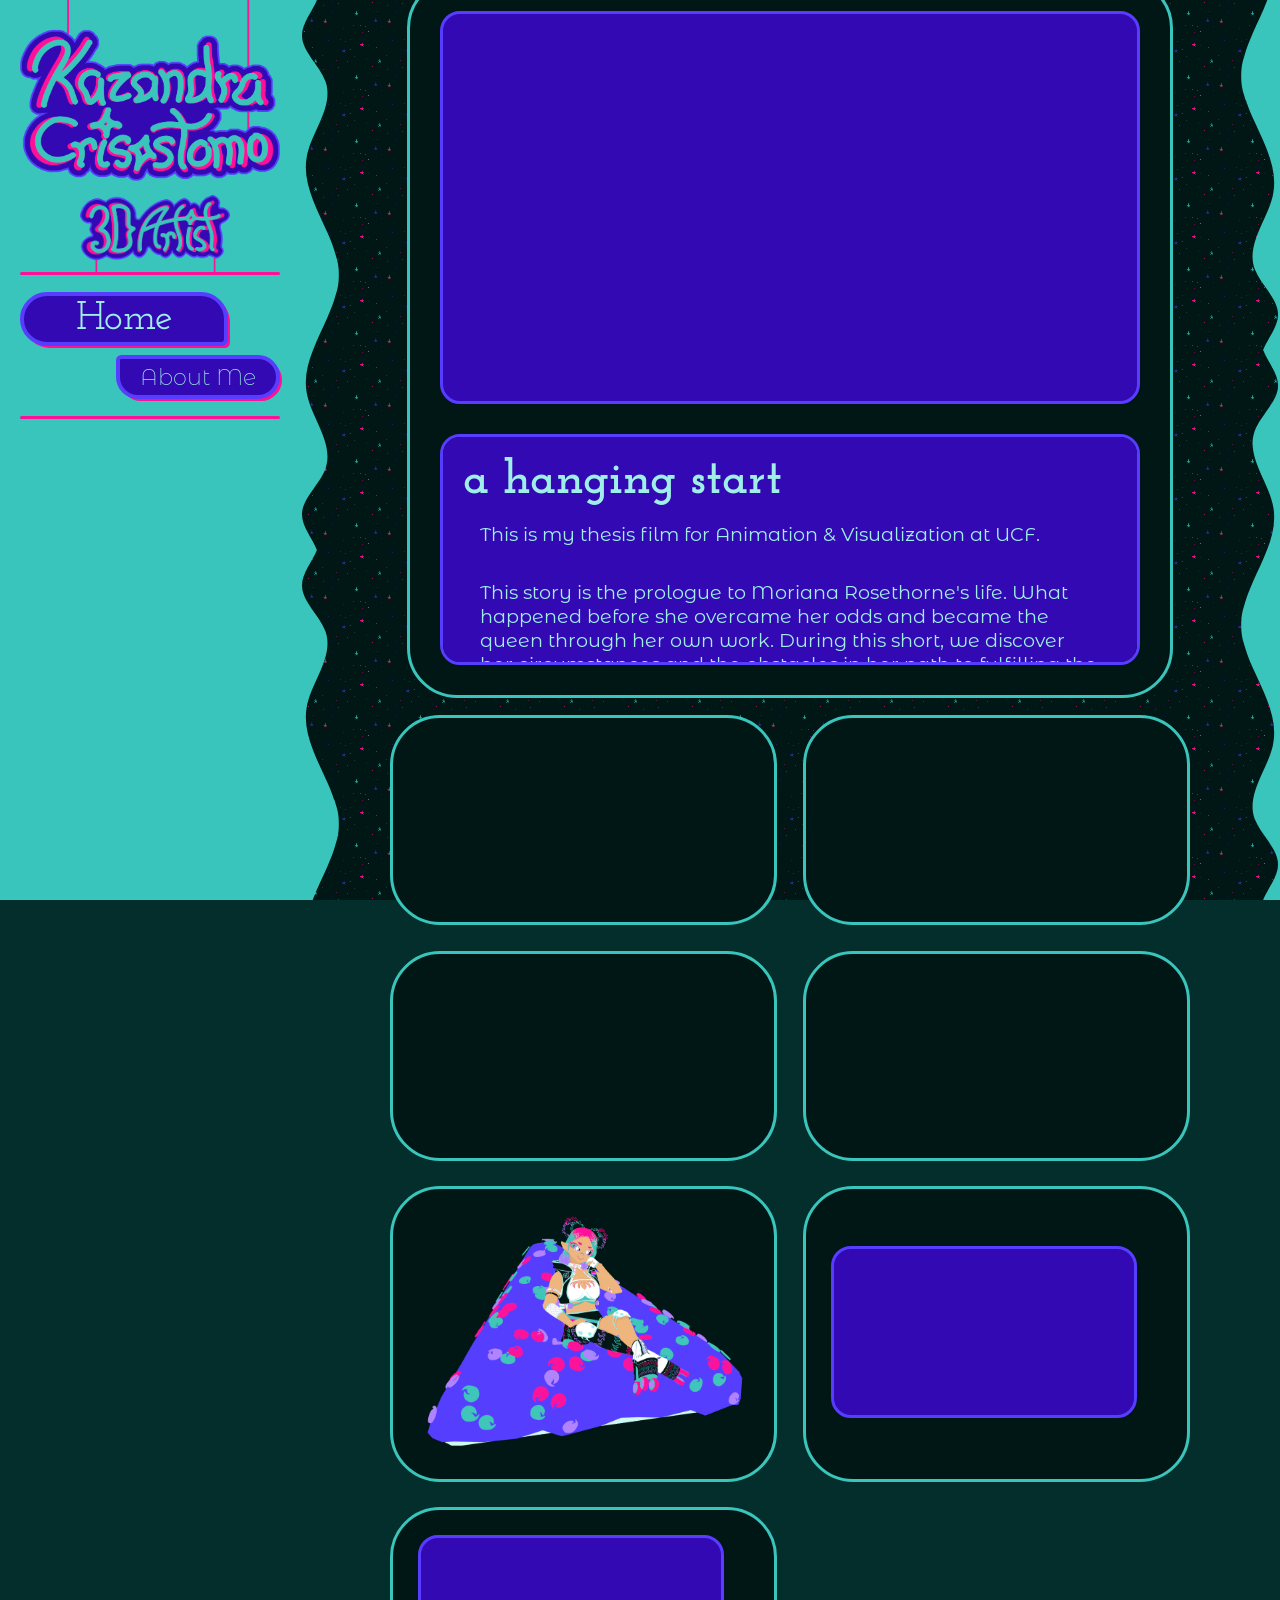
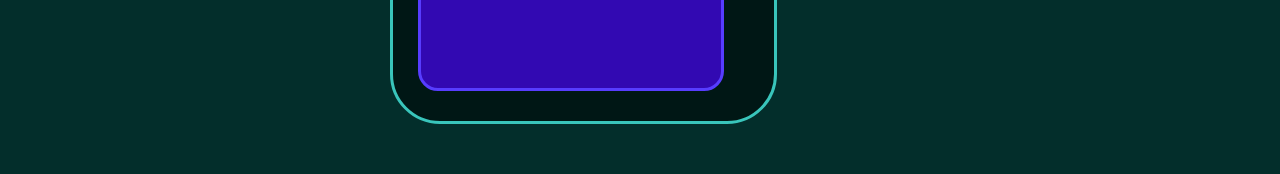
==== allgrid.html @ 45d417b5 "added some new models and descriptions, and made another page to have a grid-based layout with no de" ====
<!-- KZ's Portfolio with help from Fudgeu (thx dude) -->                                                                                                                   
<!DOCTYPE html>
<html lang='en' class=''>
    <head>

        <meta charset='UTF-8'>
        <meta name="description" content="KZ's artist portfolio">
        <meta name="keywords" content="artist, portfolio, 3D">
        <meta name="author" content="Kazandra Crisostomo">
        <meta name="viewport" content="width=device-width, initial-scale=1.0">

        <link href="styles4grid.css" rel="stylesheet" type="text/css" media="all">
        <title>Kazandra's Portfolio</title>
        <link rel="icon" href="favicon.ico" type="image/x-icon">

        <!-- <script src="videoModelScrubbing.js"></script> -->

    </head>

    <body>
        <!-- <img src="site under construction.png" style="position:fixed; height: 20vh; bottom: 20px; right: 40px; z-index: 1;"> -->
        <div class="everything">
            <div class="sidebar">
                <div class="sideContent">
                    <div class="nameplate" id="nameButton">
                        <img src="kz_title.png"/>
                    </div>
                    <div class="titleplate">
                        <img src="3D artist plate.png"/>
                    </div>

                    <div class="emptyBox" style="height: 60px;"></div>
                    
                    <div class="navButtons">
                        <div class="emptyBox" style="display:flex; background: #ff1098; border-radius: 10px; width: 100%; height: 3px;"></div>
                        <div class="navButton homeButton" onclick="sectionSkipTo('#homeTop')">Home</div>
                        <div class="navButton aboutButton" id="aboutButtonClicker">About Me</div>
                        <div class="emptyBox" style="display:flex; background: #ff1098; border-radius: 10px; width: 100%; height: 3px;"></div>
                        
                        <!-- <div class="navButton bigButton" onclick="sectionSkipTo('#3dEnv')">3D Digital</div>
                        <button class="navButton subButton" onclick="sectionSkipTo('#3dEnv')">Environment</button>
                        <button class="navButton subButton" onclick="sectionSkipTo('#3dChar')">Character</button>
                        <button class="navButton subButton" onclick="sectionSkipTo('#3dAnim')">Animation</button> -->
                        <!-- <div class="navButton otherButton" onclick="sectionSkipTo('#2dDigi')">2D Digital</div>
                        <div class="navButton otherButton" onclick="sectionSkipTo('#Misc')">Miscellaneous</div> -->
                    </div>
                </div>
                <div class="waveBorder"></div>
            </div>


            <div class="emptyBox" id="homeTop"></div>
            <div class="content">
                <div class="featuredContainer">
                    <div class="featured">
                        <div class="featMediaContainer">
                            <iframe src="https://www.youtube.com/embed/e79Un6kbOX0?si=t1irAq1uXTUGcDLI" title="YouTube video player"
                            frameborder="0" allow="accelerometer; autoplay; clipboard-write; encrypted-media; gyroscope; web-share"
                            referrerpolicy="strict-origin-when-cross-origin" allowfullscreen></iframe>
                        </div>
                        <div class="featMediaText">
                            <h1>a hanging start</h1>

                            <p>This is my thesis film for Animation & Visualization at UCF.</p>
                            <p>This story is the prologue to Moriana Rosethorne's life. What happened before she overcame her odds and
                                became the queen through her own work. During this short, we discover her circumstances and the
                                obstacles in her path to fulfilling the duty given to her as a child.
                            </p>
                            <p>I absolutely loved modeling everything for this project. I can't wait to make even more in the future,
                                whether in film or games.
                            </p>
                            <p>Created using Autodesk Maya, Maxon ZBrush, and Substance 3D Painter. Edited in Adobe After Effects.</p>
                        </div>
                    </div>
                </div>


                <div class="emptyBox" style="height: 40px;"></div>

                <div class="galleryStuffContainer">
                    
                    <div class="galleryStuff">
                        <div class="galleryContent">
                            <a href="art/SoundShower.html">
                                <video
                                    class="modelVideo"
                                    src="/art/3D Env/SoundShower Rendered.mp4"
                                    autoplay
                                    loop
                                    muted
                                    draggable="false"
                                >
                                </video>
                            </a>
                        </div>
                        <div class="galleryContent">
                            <a href="art/LoveShow.html">
                                <video
                                class="modelVideo"
                                src="/art/3D Env/Love Show Rendered.mp4"
                                autoplay
                                loop
                                muted
                                draggable="false"
                                >
                                </video>
                            </a>
                            
                        </div>
                        <div class="galleryContent">
                            <a href="art/SMYRA.html">
                                <video
                                class="modelVideo"
                                src="/art/3D Env/SMYRA Rendered.mp4"
                                autoplay
                                loop
                                muted
                                draggable="false"
                                >
                                </video>
                            </a>
                        </div>
                        <div class="galleryContent">
                            <a href="art/MoriOG.html">
                                <video
                                class="modelVideo"
                                src="/art/3D Chara/Mori Og Rendered.mp4"
                                autoplay
                                loop
                                muted
                                draggable="false"
                                >
                                </video>
                            </a>
                        </div>
                        <div class="galleryContent">
                            <div class="galleryMedia">
                                <a href="art/Donut.html">
                                    <img src="/art/3D Anim/donut.gif"/>
                                </a>
                                
                            </div>
                        </div>
                        <div class="galleryContent">
                            <div class="galleryMedia">
                                <a href="art/Roberto.html">
                                    <video
                                    class="modelVideo"
                                    src="/art/3D Anim/Roberto Rendered smaller maybe.mp4"
                                    autoplay
                                    loop
                                    muted>
                                    <p>Sorry this video didn't load! Please try refreshing the page to see it!</p>
                                    </video>
                                </a>
                            </div>
                        </div>
                        <div class="galleryContent">
                            <a href="art/SPGSCS.html">
                                <video
                                class="modelVideo modVidBG"
                                src="art/3D Anim/SPGSCS Rendered.mp4"
                                autoplay
                                loop
                                muted
                                draggable="false"
                                >
                                </video>
                            </a>
                        </div>
                        

                    </div>


                </div>

            </div>

            <div class="waveBorder right"></div>
            

        </div>




        <!--Modal for about me-->
        <div id="aboutModal" class="modal4About">
            <!-- Modal content -->
            <div class="aboutContent">
                <img src="name popdown.svg" class="popDown">
                <div class="aboutDesc">
                    <button class="closeAboutButton">close</button>
                    </button>
                    <h5>Kazandra</h5>
                    <h5 style="margin-left: 80px; line-height: 63px;">Crisostomo</h5>
                    <p style="margin-top: 40px;	font-size: 1.1em;">
                        Hello! I'm <span style="color:#ff1098; font-weight: 600;">Kazandra</span>!
                        I am a 3D artist about to graduate from UCF
                        with my BFA in Emerging Media in the Animation & Visualization
                        track. I love thinking about how objects are made and structured!
                    </p>
                    <p style="font-size: 1.1em;">
                        From sculpture and book binding to knitting and party decor, everything can be an
                        opportunity to flex my creativity both digitally and physically.
                    </p>
                    <ul style="font-size: 1.1em;">
                        I am familiar primarily with 3D modeling programs, including
                        <li>Autodesk Maya</li>
                        <li>Maxon ZBrush</li>
                        <li>Blender</li>
                        <li>Substance 3D Painter</li>
                    </ul>
                    <div class="emptyBox" style="height: 30px;"></div>
                    <a class="contactButton"
                        style="margin-left: 20px;"
                        href="Crisostomo_Kazandra_Resume_2.pdf"
                        download>
                        <u>Download my Resume?</u>
                    </a>

                    <div class="contactBox">
                        <h3><b>Let's Connect!</b></h3>
                        <p>
                            Clicking this button will send a message to my email <u>kzzzcrisis@gmail.com</u>! The subject line
                            is already filled out, so write your comment below! Please make sure to include an email for me
                            to contact you back.
                        </p>
                        <p>
                            My focus of work is on 3D models. While I primarily work on environments and props, I have also made 
                            character models with both rigging and blendshapes. I also have experience working with node-based
                            shader systems in both Autodesk Maya and Blender.   
                        </p>
                        <!-- <form>
                            <input type="text" id="fName" name="fName" placeholder="First Name" required>
                            <input type="text" id="lName" name="lName" placeholder="Last Name" required><br>
                            <input type="email" id="email" name="email" placeholder="Email Address" required><br>
                            <textarea id="comment" name="comment" rows="5" cols="50" placeholder="Comment goes here!" required></textarea><br>
                            <input type="submit" value="Submit">
                        </form> -->
                    </div>
                    <a class="contactButton emailButton"
                        href=" mailto:kzzzcrisis@gmail.com?subject=Contact%20from%20Portfolio%20Website&body=Hey!%20Please%20rewrite%20this%20paragraph%20to%20let%20me%20know%20what%20you'd%20like%20to%20say.%20Thanks%20for%20reaching%20out!">
                        Shoot me an email?
                    </a>
                    
                    
                    <img src="headshot.png" class="headshot">
                </div>
            </div>
        </div>

        
        <!-- popup for small screen -->
         <div id="mobileUsers">
            <div class="mobilePopup">
                <p>Hey! This website was unfortunately not optimized for a mobile viewing
                experience. Please check me out on ArtStation!</p>
                <div style="height:10px;"></div>
                <a href="https://kzzzcrisis.artstation.com/">Artstation link here</a>
            </div>
         </div>

        <!-- this is the popup for if ppl do phone -->
        <script>
            var mobileUserLol = document.getElementById('mobileUsers');
            var everythinger = document.getElementsByClassName("everything")[0];

            window.addEventListener('load', () => {
                if (window.screen.width < 900) {
                    mobileUserLol.classList.add('show');
                    mobileUserLol.classList.add('stopScrolling');
                    document.body.classList.add('stopScrolling');
                    everythinger.classList.add('blurThis');
                }
            })
        </script>

        <!-- this script is for the about me modal -->
        <script>
            // Get the modal
            var modal = document.getElementById('aboutModal');

            // Get the button that opens the modal
            var btn = document.getElementById("nameButton");
            var butt = document.getElementById("aboutButtonClicker");

            // Get the <span> element that closes the modal
            var closer = document.getElementsByClassName("closeAboutButton")[0];

            // this is the thing to get the blur to work
            var everything = document.getElementsByClassName("everything")[0];

            // When the user clicks on the button, open the modal
            btn.onclick = function() {
                modal.classList.add('show');
                modal.classList.add('stopScrolling');
                document.body.classList.add('stopScrolling');
                everything.classList.add('blurThis');
            }
            butt.onclick = function() {
                modal.classList.add('show');
                modal.classList.add('stopScrolling');
                document.body.classList.add('stopScrolling');
                everything.classList.add('blurThis');
            }

            // When the user clicks on <span> (x), close the modal
            closer.onclick = function() {
                modal.classList.remove('show');
                modal.classList.remove('stopScrolling');
                document.body.classList.remove('stopScrolling');
                everything.classList.remove('blurThis');
            }

            // When the user clicks anywhere outside of the modal, close it
            window.onclick = function(event) {
                if (event.target == modal) {
                modal.classList.remove('show');
                modal.classList.remove('stopScrolling');
                document.body.classList.remove('stopScrolling');
                everything.classList.remove('blurThis');
                }
            }
        </script>

        <!-- this one is for skipping to whatever seciton using the sidebar buttons -->
        <script>
            function sectionSkipTo(link){
                document.documentElement.style.scrollBehavior="smooth"
                window.location.replace(link)
                setTimeout(()=>{document.documentElement.style.scrollBehavior="unset"},1500) 
            }
        </script>



    </body>
</html>
---- styles4grid.css ----
@import url('https://fonts.googleapis.com/css2?family=Montserrat+Alternates:wght@400;600&display=swap');
@import url('https://fonts.googleapis.com/css2?family=Josefin+Slab:wght@700&display=swap');

* {
    box-sizing: border-box;
}

body {
	display: flex;
    background-color: #032e2b;
    background-image: url(pxl_star.gif);
    background-repeat: repeat;
    background-size: 5%;
    background-attachment: fixed;
    padding: 0;
    margin: 0;
    color: #9feee8;
    font-family: "Montserrat Alternates", sans-serif;
}

h1 {
	font-family: "Josefin Slab";
	font-size: 3em;
    margin: 0;
}
h2 {
	font-family: "Josefin Slab";
	font-size: 1.8em;
}

/* side buttons */
h3 {
	font-family: "Montserrat Alternates", sans-serif;
	font-size: 1.2em;
    margin: 10px;
}
/* this is for the arrow down */
h4 {
	font-family: "Josefin Slab";
	font-size: 2em;
    margin: 0;
}
h5 {
    font-family: "Josefin Slab";
	font-size: 5em;
    margin: 0;
}
p {
	font-size: 1.2em;
	font-family: "Montserrat Alternates", sans-serif;
    margin: 17px;
}



.everything{
    display: flex;
    filter: blur(0px);
    backdrop-filter: blur(0px);
}



.sidebar {
    display: flex;
    position: sticky;
    top: 0;
    height: 100vh;
    align-self: flex-start;
}

.sideContent {
    display: flex;
    flex-direction: column;
    background-color: #39c5bb;
    text-wrap: wrap;
    text-align: center;
    width: 300px;
    padding: 0 20px;
}

.sideContent img {
    width: 100%;
}

.waveBorder {
    align-self: flex-start;
    display: flex;
    background-image: url("wavy bar.svg");
    background-repeat: repeat-y;
    height: 100vh;
    min-width: 40px;

    &.right {
        position: sticky;
        top: 0;
        transform: rotate(180deg);
    }
}
.navButtons {
    display: flex;
    flex-direction: column;
    padding: 7px 0;
    gap: 17px;
}

.navButton {
    font-family: "Josefin Slab";
    box-shadow: 3px 3px 0 -1px #ff1098;
    padding: 20px 20px;
    background: #3209B2;
    color: #9feee8;
    border: 4px solid #573DFF;
    font-weight: 500;
    cursor: pointer;

    &:hover {
        background: #573DFF;
    }

    &.homeButton {
        font-size: 2.5em;
        width: 80%;
        border-radius: 42px 42px 10px 42px;
        text-align: center;
        padding: 3px 20px;
        margin-bottom: -8px;
    }

    &.aboutButton {
        border-radius: 10px 42px 42px 42px;
        font-size: 1.4em;
        font-weight: 200;
        font-family: "Montserrat Alternates", sans-serif;
        text-align: center;
        padding: 4px 20px;
        min-width: 175;
        align-self: end;
    }

    &.bigButton {
        font-size: 1.6em;
        width: 80%;
        text-align: left;
        border-radius: 42px 42px 10px 42px;
        padding: 10px 20px;
    }

    &.subButton {
        text-align: right;
        align-self: end;
        font-size: 1.4em;
        font-weight: 200;
        font-family: "Montserrat Alternates", sans-serif;
        border-radius: 10px 42px 42px 42px;
        min-width: 175px;
        padding: 10px 20px;
    }

    &.otherButton {
        border-radius: 42px;
        font-size: 1.6em;
        text-align: left;
        padding: 10px 20px;
        width: 80%;
    }
}





.content {
    display: flex;
    flex-direction: column;
    padding: 0 50px 50px 50px;
    overflow-x: hidden;
}

.emptyBox {
    display: flex;
    align-items: flex-end;
    justify-content: center;
}

.featuredContainer {
    display: flex;
    flex-direction: column;
    justify-content: center;
    align-items: center;
    height: 75vh;
}

.featured {
    display: flex;
    align-items: center;
    padding: 30px;
    gap: 30px;
    background: #001715;
    border-radius: 50px;
    border: 3px solid #39c5bb;

    @media (max-width: 1600px) {
        flex-direction: column;
        max-width: 100%;
        max-height: 80vh;
        width: unset;

        & .featMediaText {
            min-width: unset;
        }

        & .featMediaContainer {
            width: 700px;
        }
    }
}

.featMediaContainer {
    display: flex;
    flex-direction: column;
    aspect-ratio: 16/9;
    height: 100%;
}

.featMediaContainer img {
    background: #3209B2;
    max-height: 56vh;
    max-width: 45vw;
}
.featMediaContainer iframe {
    background: #3209B2;
    border: 3px solid #573dff;
    border-radius: 20px;
    height: 100%;
    aspect-ratio: 16/9;
}

.featMediaText {
    display: flex;
    flex-direction: column;
    border-collapse: collapse;
    background: #3209B2;
    text-wrap: wrap;
    text-align: left;
    color: #9feee8;
    padding: 20px;
    border-radius: 20px;
    border: 3px solid #573dff;
    overflow-y: auto;
    min-width: 400px;
    max-width: 700px;
    height: 100%;
    overflow: auto;
    scrollbar-color: #39c5bb #573DFF;
    scrollbar-width: auto;
}


/* section headers */
.sectionTitle {
    font-family: "Josefin Slab";
    box-shadow: 3px 3px 0 -1px #ff1098;
    padding: 20px 20px;
    background: #3209B2;
    color: #9feee8;
    border: 4px solid #573DFF;
    font-weight: 500;
    cursor: pointer;
    font-size: 1.8em;
    width: 40%;
    text-align: left;
    border-radius: 42px 42px 10px 42px;
    padding: 10px 20px;
    margin-bottom: 10px;
    scroll-margin-top: 30px;
}
.sectionSpecific {
    font-family: "Josefin Slab";
    box-shadow: 3px 3px 0 -1px #ff1098;
    padding: 20px 20px;
    background: #3209B2;
    color: #9feee8;
    border: 4px solid #573DFF;
    font-weight: 500;
    cursor: pointer;
    text-align: right;
    font-size: 1.5em;
    font-weight: 600;
    border-radius: 10px 42px 42px 42px;
    padding: 10px 20px;
    width: 30%;
    margin-left: 30%;
}
.sectionOther {
    font-family: "Josefin Slab";
    box-shadow: 3px 3px 0 -1px #ff1098;
    padding: 20px 20px;
    background: #3209B2;
    color: #9feee8;
    border: 4px solid #573DFF;
    font-weight: 500;
    cursor: pointer;
    font-size: 1.8em;
    width: 40%;
    text-align: left;
    border-radius: 42px;
    padding: 10px 20px;
    margin-bottom: 10px;
    scroll-margin-top: 30px;
}






.galleryStuffContainer {
    display: flex;
    flex-direction: column;
    align-items: center;
    gap: 50px;
}

/* replace percents with pixels thx */
.galleryStuff{
    display: grid;
    grid-template-columns: repeat(4, 1fr);
    row-gap: 2.8vh;
    column-gap: 2.8vh;
    max-width: 100%;

    @media (max-width: 1400px) {
        grid-template-columns: repeat(2, 1fr);
    }
}
.galleryContent {
    background: #001715;
    padding: 2.8vh;
    border-radius: 50px;
    border: 3px solid #39c5bb;
    align-items: center;
    display: flex;
}
.galleryMedia img {
    max-width: 100%;
}
.galleryText {
    width: 100%;
    text-wrap: wrap;
    align-items: center;
    text-align: center;
    color: #9feee8;
}
.galleryMedia video {
    background: #3209B2;
    border: 3px solid #573dff;
    border-radius: 20px;
    width: 100%;
    aspect-ratio: 16/9;
}
.galleryMedia iframe {
    background: #3209B2;
    border: 3px solid #573dff;
    border-radius: 20px;
    width: 100%;
    aspect-ratio: 16/9;
}
.modelVideo {
    width: 100%;
    user-select: none;
    
    &.modVidBG {
        background: #3209B2;
        border: 3px solid #573dff;
        border-radius: 20px;
    }
}
.bottomThings {
    display: flex;
    width: 100%;
}
.tagLeft {
    box-shadow: 3px 3px 0 -1px #ff1098;
    padding: 20px 20px;
    background: #3209B2;
    color: #9feee8;
    border: 4px solid #573DFF;
    border-radius: 42px;
    font-size: 1.11em;
    font-weight: 200;
    font-family: "Montserrat Alternates", sans-serif;
    text-align: center;
    padding: 4px 20px;
    min-width: 175;
    align-self: flex-start;
}
.learnMore {
    box-shadow: 3px 3px 0 -1px #ff1098;
    padding: 20px 20px;
    background: #3209B2;
    color: #9feee8;
    border: 4px solid #573DFF;
    border-radius: 42px;
    font-size: 1.1em;
    font-weight: 200;
    font-family: "Montserrat Alternates", sans-serif;
    text-align: center;
    padding: 4px 20px;
    margin-left: auto;

    &:hover {
        background: #573DFF;
    }
}






/* NAMEPLATE STUFF */
.nameplate {
    z-index: 1;
}
.nameplate img {
    transform: translateY(-20px);
}
.nameplate img:hover {
    animation-name: nameplateAnim;
    animation-duration: .7s;
}
@keyframes nameplateAnim {
    0% {transform: translateY(-20px)}
    40% {transform: translateY(-1px)}
    70%{transform: translateY(-30px)}
    100% {transform: translateY(-20px)}
}
.titleplate {
    width: 150px;
    position: absolute;
    left: 80px;
    top: 195px;
}
.titleplate img {
    transform-origin: center bottom;
    transform: rotate3d(1, 0, 0, 0deg);
}
.titleplate img:hover {
    animation-name: titleplateAnim;
    animation-duration: .7s;
}
@keyframes titleplateAnim {
    0% {transform: rotate3d(1, 0, 0, 0deg)}
    40% {transform: rotate3d(1, 0, 0, 30deg)}
    70% {transform: rotate3d(1, 0, 0, -15deg)}
    100% {transform: rotate3d(1, 0, 0, 0deg)}
}



/* arrow thing */
.arrowDown {
    display: flex;
    justify-content: center;
}
.arrowDown h4 {
    transform: translateY(0px);
}
.arrowDown h4:hover {
    animation-name: arrowDownAnim;
    animation-duration: .7s;
}
@keyframes arrowDownAnim {
    0% {transform: translateY(0px)}
    40% {transform: translateY(-10px)}
    70%{transform: translateY(10px)}
    100% {transform: translateY(0px)}
}












/* The Modal (background) */
.modal4About {
    position: fixed; /* Stay in place */
    z-index: 1; /* Sit on top */
    left: 0;
    width: 100%; /* Full width */
    height: 100%; /* Full height */
    top: -100%;
    display: none;
    align-items: center;
    justify-content: center;
    transition: top 0.5s;
}
.modal4About.show {
    top: 0;
    display: flex;
}

#aboutModal {
    align-items: center;
    justify-content: center;
    height: 100%;
    width: 100%;
}

/* Modal Content */
.aboutContent {
    position: relative;
    bottom: 0;
    width: 70%;
    display: flex;
    align-items: center;
    justify-content: center;
    max-width: 1500px;
}

.aboutContent img {
    margin-bottom: 520px;
}
.aboutDesc {
    position: absolute;
    max-width: 660px;
    margin-top: 55px;
}
.aboutDesc p {
    font-size: 1.4em;
    text-indent: -40px;
    margin-left: 80px;;
}

.contactBox {
    position: absolute;
    border-radius: 42px;
    display: grid;
    justify-content: center;
    align-items: center;
    text-align: center;
    padding: 10px 10px;
    box-shadow: 3px 3px 0 -1px #ff1098;
    background: #3209B2;
    color: #9feee8;
    border: 4px solid #573DFF;
    font-weight: 500;
    justify-content: center;
    top: 30px;
    right: -400px;
    width: 350px;
    
    & p {
        text-indent: 0px;
        margin: 10px;
        font-size: 1.1em;
        color: #9feee8;
    }

    & h3 {
        font-family: "Josefin Slab";
        font-size: 1.5em;
        color: #9feee8;
    }
}
/* input {
	font-family: "Montserrat Alternates", sans-serif;
    border-radius: 42px;
    font-size: .8em;
    text-align: center;
    background: #3209B2;
    color: #ff1098;
    border: 4px solid #573DFF;
    padding: 5px 5px;
    margin: 5px;

    &#fName {
        width: 120px;
    }
    &#lName {
        width: 120px;
    }
    &#email {
        width: 250px;
    }
    
}
textarea {
	font-family: "Montserrat Alternates", sans-serif;
    border-radius: 10px;
    font-size: .8em;
    text-align: center;
    width: 250px;
    height: 120px;
    resize: vertical;
    background: #3209B2;
    color: #ff1098;
    border: 4px solid #573DFF;
    padding: 5px 5px;
    margin: 5px;
} */

.contactButton {
    font-family: "Josefin Slab";
    border-radius: 42px;
    font-size: 1.3em;
    text-align: center;
    padding: 10px 10px;
    box-shadow: 3px 3px 0 -1px #ff1098;
    background: #3209B2;
    color: #9feee8;
    border: 4px solid #573DFF;
    font-weight: 500;
    cursor: pointer;
    justify-content: center;

    &:hover {
        background: #573DFF;
    }

    &.emailButton {
        width: 240px;
        position: absolute;
        right: -240px;
        top: 470px;
    }
}
.closeAboutButton {
    font-family: "Josefin Slab";
	font-size: 1.3em;
    line-height: 30px;
    border-radius: 42px;
    text-align: center;
    padding: 10px 10px;
    box-shadow: 3px 3px 0 -1px #ff1098;
    background: #3209B2;
    color: #9feee8;
    border: 4px solid #573DFF;
    font-weight: 500;
    cursor: pointer;
    justify-content: center;
    right: -65px;
    top: -60px;
    position: absolute;

    &:hover {
        background: #573DFF;
    }
}
.stopScrolling {
    height: 100%;
    overflow: hidden;
}

.blurThis {
    filter: blur(10px);
    backdrop-filter: blur(10px);
    transition: filter 0.7s ease;
    overflow: hidden;
}

.headshot {
    height: 450px;
    position: absolute;
    top: -60px;
    margin-left: -650px;
}
li {
    list-style-type: disc;
    margin-left: 20px;
}





/* mobile popup */
#mobileUsers {
    position: absolute;
    display: none;
    height: 100%;
    width: 100%;
    padding: 20px;
    justify-content: center;
    align-items: center;
}
#mobileUsers.show {
    display: flex;
    overflow: hidden;
}
.mobilePopup {
	font-family: "Montserrat Alternates", sans-serif;
	font-size: 1.3em;
    line-height: 30px;
    border-radius: 42px;
    text-align: center;
    padding-bottom: 30px;
    box-shadow: 3px 3px 0 -1px #ff1098;
    background: #3209B2;
    color: #9feee8;
    border: 4px solid #573DFF;
    font-weight: 500;
    justify-content: center;

    & a {
       	font-family: "Montserrat Alternates", sans-serif;
        font-size: 1.3em;
        line-height: 30px;
        border-radius: 42px;
        text-align: center;
        padding: 10px 10px;
        box-shadow: 3px 3px 0 -1px #ff1098;
        background: #3209B2;
        color: #9feee8;
        border: 4px solid #573DFF;
        font-weight: 500;
        justify-content: center;
    }
}
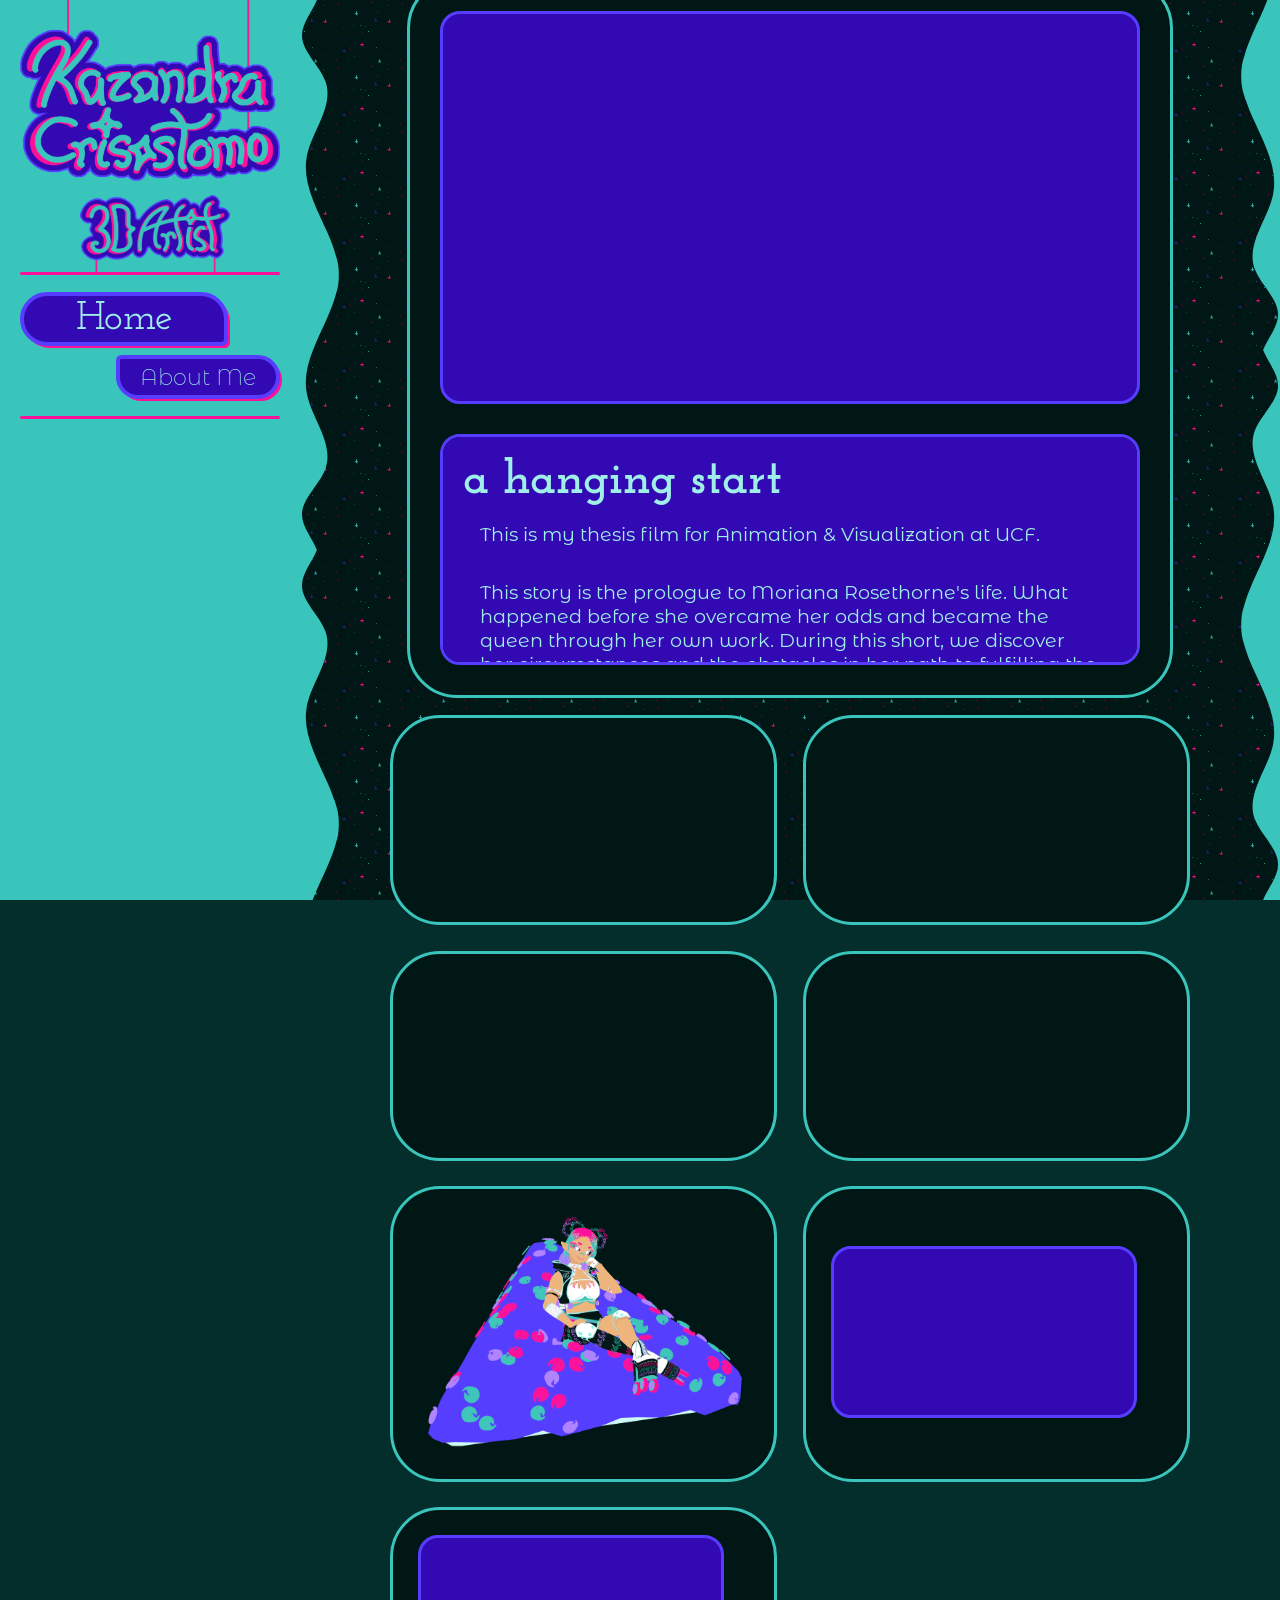
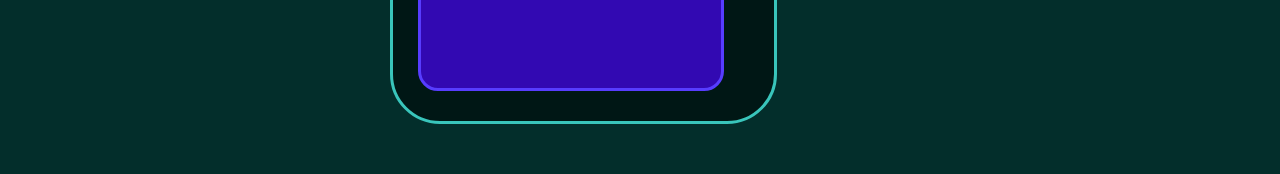
==== commit 4d6b3902: "adjusted the index a bit with some stuff from all grid" ====
--- a/allgrid.html
+++ b/allgrid.html
@@ -89,8 +89,7 @@
                                     loop
                                     muted
                                     draggable="false"
-                                >
-                                </video>
+                                ></video>
                             </a>
                         </div>
                         <div class="galleryContent">
@@ -102,8 +101,7 @@
                                 loop
                                 muted
                                 draggable="false"
-                                >
-                                </video>
+                                ></video>
                             </a>
                             
                         </div>
@@ -116,8 +114,7 @@
                                 loop
                                 muted
                                 draggable="false"
-                                >
-                                </video>
+                                ></video>
                             </a>
                         </div>
                         <div class="galleryContent">
@@ -129,8 +126,7 @@
                                 loop
                                 muted
                                 draggable="false"
-                                >
-                                </video>
+                                ></video>
                             </a>
                         </div>
                         <div class="galleryContent">
@@ -149,9 +145,7 @@
                                     src="/art/3D Anim/Roberto Rendered smaller maybe.mp4"
                                     autoplay
                                     loop
-                                    muted>
-                                    <p>Sorry this video didn't load! Please try refreshing the page to see it!</p>
-                                    </video>
+                                    muted></video>
                                 </a>
                             </div>
                         </div>
@@ -192,14 +186,12 @@
                 <img src="name popdown.svg" class="popDown">
                 <div class="aboutDesc">
                     <button class="closeAboutButton">close</button>
-                    </button>
                     <h5>Kazandra</h5>
                     <h5 style="margin-left: 80px; line-height: 63px;">Crisostomo</h5>
                     <p style="margin-top: 40px;	font-size: 1.1em;">
                         Hello! I'm <span style="color:#ff1098; font-weight: 600;">Kazandra</span>!
-                        I am a 3D artist about to graduate from UCF
-                        with my BFA in Emerging Media in the Animation & Visualization
-                        track. I love thinking about how objects are made and structured!
+                        I am a 3D artist with a BFA from UCF in Emerging Media: Animation & Visualization.
+                        I love thinking about how objects are made and structured!
                     </p>
                     <p style="font-size: 1.1em;">
                         From sculpture and book binding to knitting and party decor, everything can be an
@@ -214,7 +206,7 @@
                     </ul>
                     <div class="emptyBox" style="height: 30px;"></div>
                     <a class="contactButton"
-                        style="margin-left: 20px;"
+                        style="margin-left: -80px;"
                         href="Crisostomo_Kazandra_Resume_2.pdf"
                         download>
                         <u>Download my Resume?</u>
